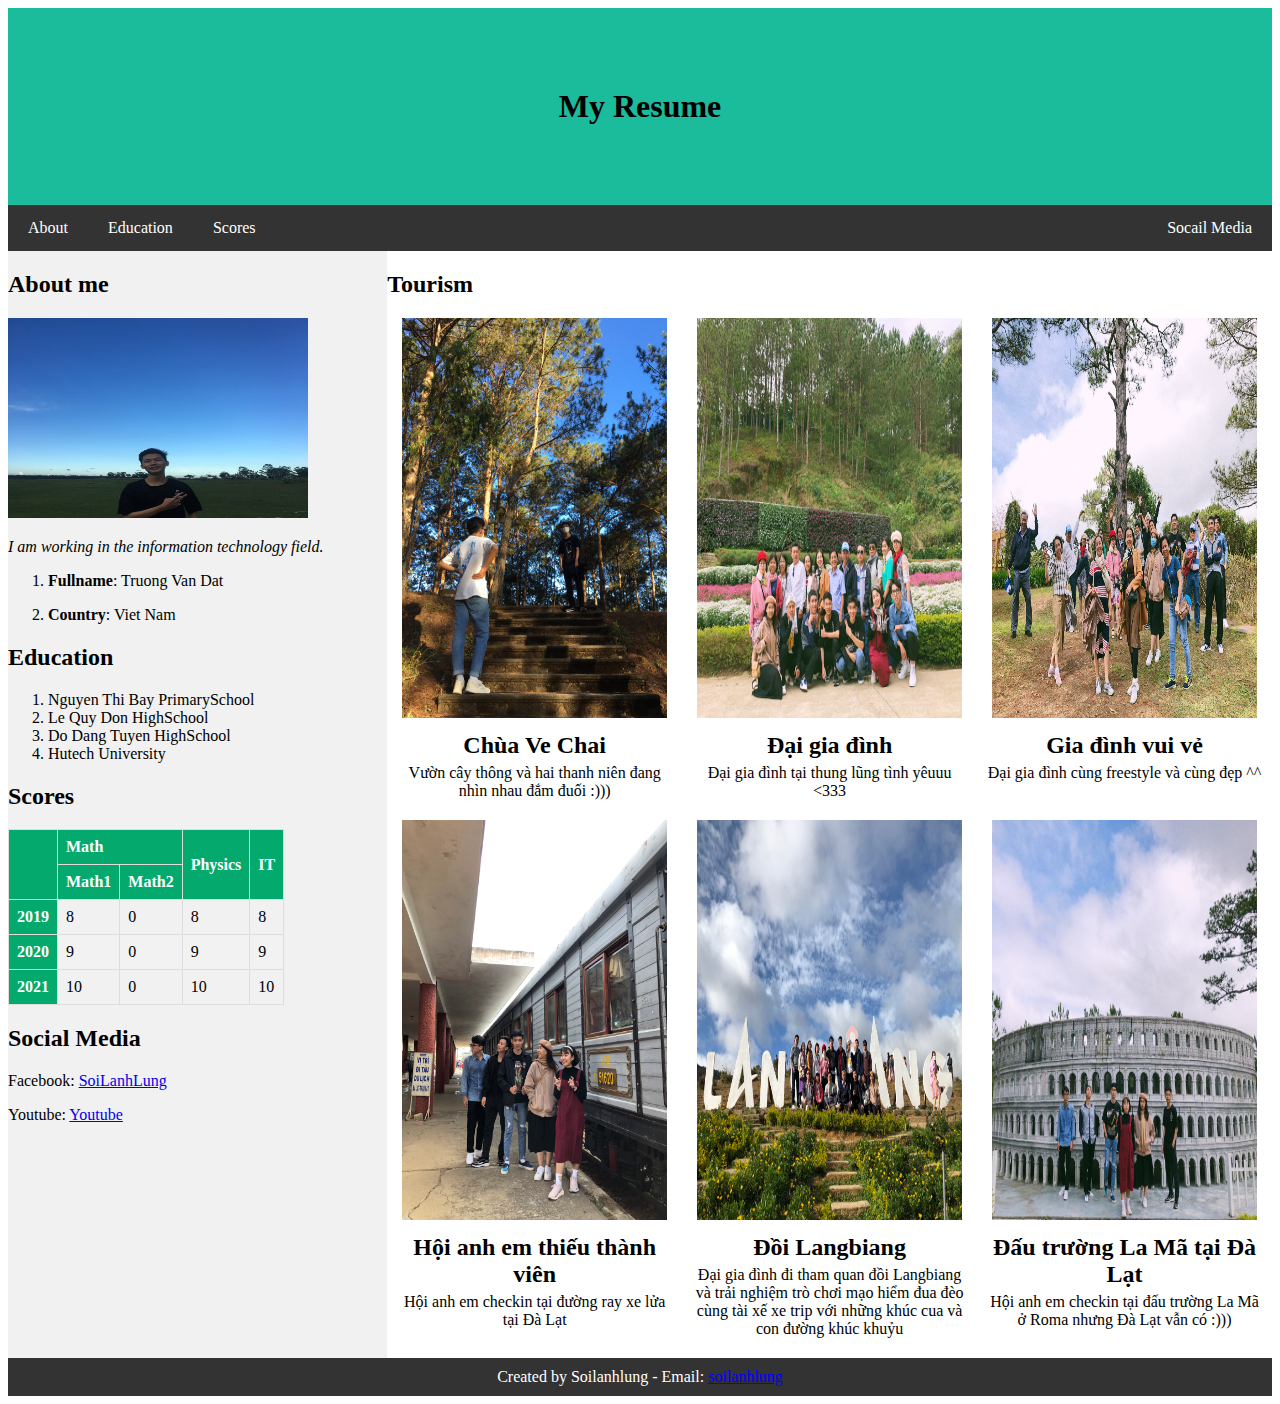
==== index.html @ 62088071 "Rename index1.html to index.html" ====
<!DOCTYPE html>
<html lang="en">
<head>
	<meta charset="utf-8">
	<meta name="description" content="My Resume Website"/>
	<meta name="author" content="Soi Lanh Lung"/>
	<meta name="viewport" content="width=device-width, initial-scale=1">
	<meta name="country" content="Viet Nam"/>
	<title>Truong Van Dat Resume</title>
	<link rel="stylesheet" href="css/color.css">
</head>
<body>
	<h1 id="menu_text">My Resume</h1>

	<nav>
		<a href="#contact" class="menu_left">About</a>
		<a href="#education" class="menu_left">Education</a>
		<a href="#scores" class="menu_left">Scores</a>
		<a href="#socialmedia" class="menu_right">Socail Media</a>
	</nav>

	<div id="flex_container">
		<div id="left_side">
			
			<h2 id="contact">About me</h2>
			<img src="image/anhdaidien.jpg" alt="My photo" width="300" height="200" />
			<p><em>I am working in the information technology field.</em></p>
			<ol>
				<li><p><strong>Fullname</strong>: Truong Van Dat</p></li>
				<li><p><strong>Country</strong>: Viet Nam</p></li>
			</ol>
			
			<h2 id="education">Education</h2>
			<ol>
				<li>Nguyen Thi Bay PrimarySchool</li>
				<li>Le Quy Don HighSchool</li>
				<li>Do Dang Tuyen HighSchool</li>
				<li>Hutech University</li>
			</ol>
			<h2 id="scores">Scores</h2>
			<table id="table">
				<tr>
					<th rowspan="2"></th>	
					<th colspan="2">Math</th>
					<th rowspan="2">Physics</th>
					<th rowspan="2">IT</th>
				</tr>
				<tr>
					<th>Math1</th>
					<th>Math2</th>
				</tr>
				<tr>
					<th>2019</th>
					<td>8</td>
					<td>0</td>
					<td>8</td>
					<td>8</td>
				</tr>
				<tr>
					<th>2020</th>
					<td>9</td>
					<td>0</td>
					<td>9</td>
					<td>9</td>
				</tr>
				<tr>
					<th>2021</th>
					<td>10</td>
					<td>0</td>
					<td>10</td>
					<td>10</td>
			</tr>
			</table>
			
			<h2 id="social">Social Media</h2>
			<p>Facebook: <a href="https://www.facebook.com/soiiicodon/">SoiLanhLung</a></p>
			<p>Youtube: <a href="https://youtube.com">Youtube</a></p>
		</div>
		
		<div id="right_side">
			<h2 id="tourism">Tourism</h2>
			<div id="tourism_container">
				<div class="tourism_item">
					<img class="tourism_image" src="image/boi.jpg" alt="Vườn thông" width="400" height="400" />
					<div class="tourism_title">Chùa Ve Chai</div>
					<div class="tourism_desp">Vườn cây thông và hai thanh niên đang nhìn nhau đắm đuối :)))</div>
				</div>
				<div class="tourism_item">
					<img class="tourism_image" src="image/daigiadinh.jpg" width="400" height="400"/>
					<div class="tourism_title">Đại gia đình</div>
					<div class="tourism_desp">Đại gia đình tại thung lũng tình yêuuu <333</div>
				</div>
				<div class="tourism_item">
					<img class="tourism_image" src="image/freestyle.jpg" width="400" height="400"/>
					<div class="tourism_title">Gia đình vui vẻ</div>
					<div class="tourism_desp">Đại gia đình cùng freestyle và cùng đẹp ^^</div>
				</div>
				<div class="tourism_item">
					<img class="tourism_image" src="image/hoiae.jpg" width="400" height="400"/>
					<div class="tourism_title">Hội anh em thiếu thành viên</div>
					<div class="tourism_desp">Hội anh em checkin tại đường ray xe lửa tại Đà Lạt</div>
				</div>
				<div class="tourism_item">
					<img class="tourism_image" src="image/langbiang.jpg" width="400" height="400"/>
					<div class="tourism_title">Đồi Langbiang</div>
					<div class="tourism_desp">Đại gia đình đi tham quan đồi Langbiang và trải nghiệm trò chơi mạo hiểm đua đèo cùng tài xế xe trip với những khúc cua và con đường khúc khuỷu</div>
				</div>
				<div class="tourism_item">
					<img class="tourism_image" src="image/romacunghoi.jpg" width="400" height="400"/>
					<div class="tourism_title">Đấu trường La Mã tại Đà Lạt</div>
					<div class="tourism_desp">Hội anh em checkin tại đấu trường La Mã ở Roma nhưng Đà Lạt vẫn có :)))</div>
				</div>
			</div>
		</div>
	</div>	

	<footer>
		Created by Soilanhlung - Email: <a href="mailto:datvan635@gmail.com">soilanhlung</a>
	</footer>
</bdy> 
</html>
---- css/color.css ----
#menu_text {
	margin: 0;
}

#menu_text {
	background-color: #1abc9c;
	text-align: center;
	padding: 80px;
}

nav {
	background-color: #333;
	overflow: hidden;
}

nav a {
	color: white;
	padding: 14px 20px;
	display: block;
	text-align: center;
	text-decoration: none;
}

nav a.menu_left {
	float: left;
}

nav a.menu_right {
	float: right;
}

nav a:hover {
	background-color: #DDD;
	color: black;
}

#left_side {
	flex: 30%;
	background-color: #f1f1f1;
}

#right_side {
	flex: 70%;
}

#flex_container {
	display: flex;
	flex-wrap: nowrap;
}

footer {
	background-color: #333;
	color: white;
	padding: 10px 20px;
	text-align: center;
}

footer > a {
	color: blue;
}

table {
  	border-collapse: collapse;
}

table td, #table th {
  	border: 1px solid #ddd;
  	padding: 8px;
}

table tr:nth-child(even){background-color: #f2f2f2;}

table tr:hover {background-color: #ddd;}

table th {
 	padding-top: 12px;
 	padding-bottom: 12px;
  	text-align: left;
  	background-color: #04AA6D;
  	color: white;
}

.tourism_item {
	width: 33%;
	text-align: center;
	flex: 33%;
}

#tourism_container {
	display: flex;
	flex-wrap: wrap;
}

.tourism_image {
	width: 90%;
}

.tourism_title {
	font-size: 150%;
	font-weight: bold;
	padding: 10px 10px 5px 10px;
}

.tourism_desp {
	margin: 0px 10px 20px 10px;
}

@media(max-width: 800px) {
	#left_side {
		flex: 100%;
	}

	#right_side {
		flex: 100%;
	}

	#flex_container {
		flex-wrap: wrap;
	}

	.tourism_item {
		flex: 50%;
	}
}

@media(max-width: 400px) {
	#left_side {
		flex: 100%;
	}

	#right_side {
		flex: 100%;
	}

	#flex_container {
		flex-wrap: wrap;
	}

	.tourism_item {
		flex: 50%;
	}
}
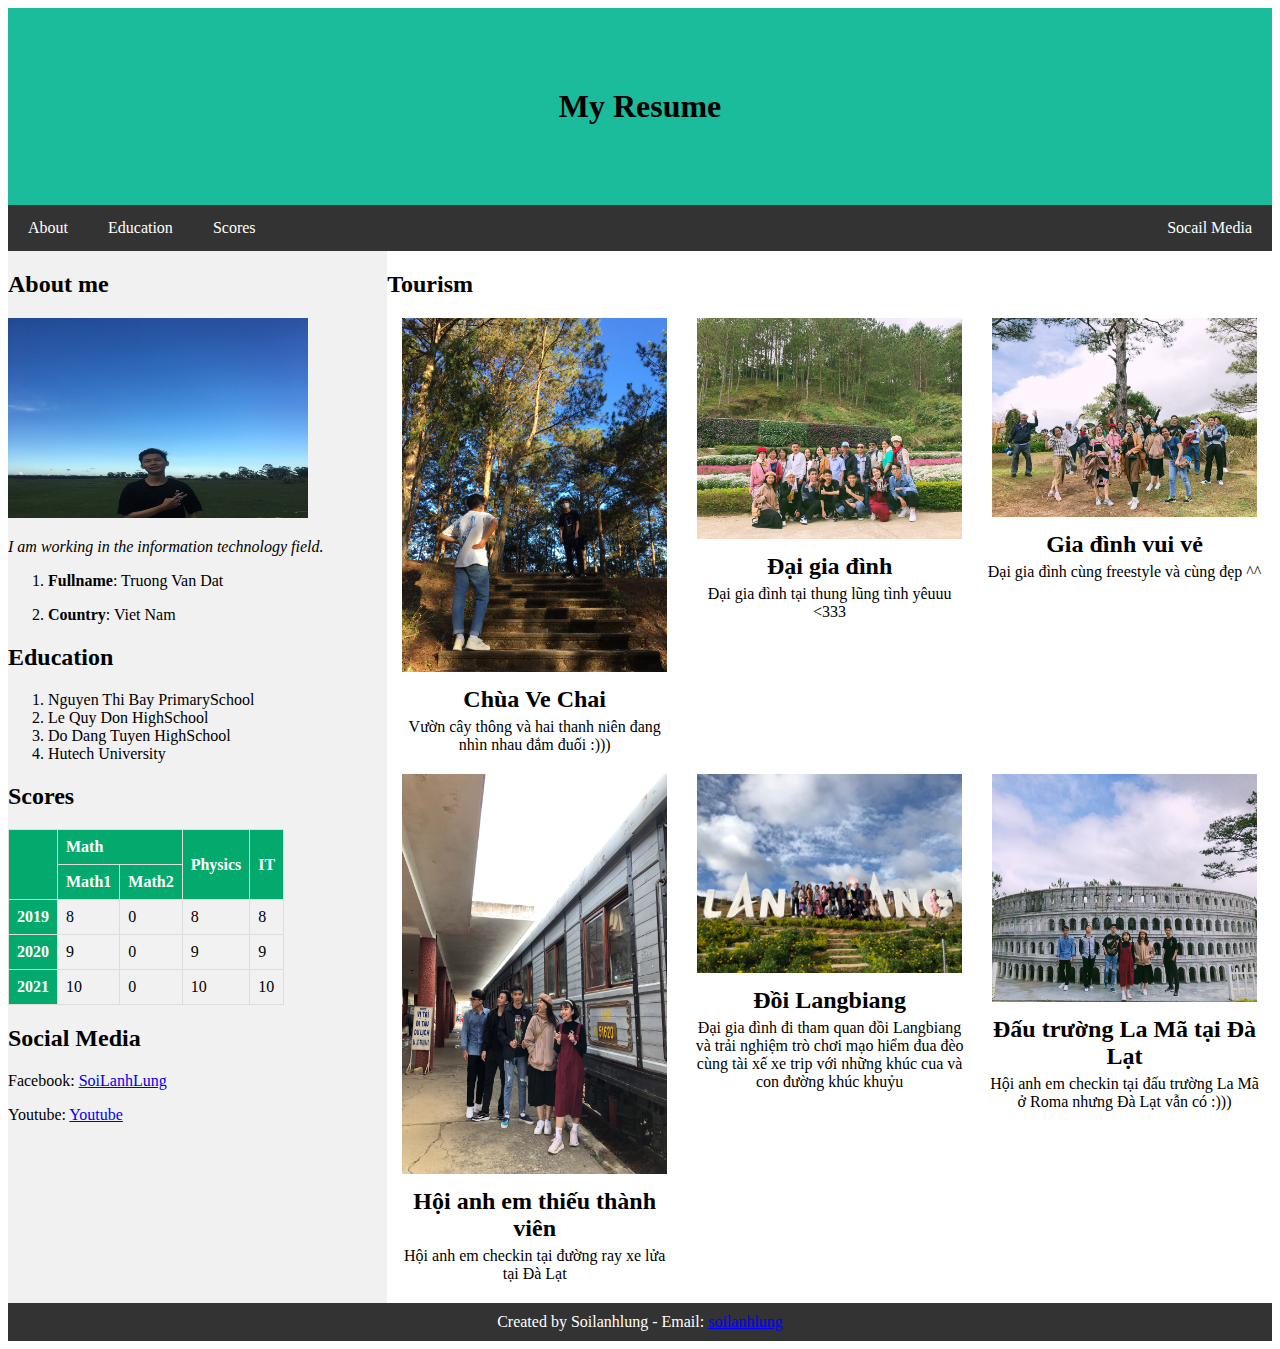
==== commit 9295a8cd: "Update index.html" ====
--- a/index.html
+++ b/index.html
@@ -81,17 +81,17 @@
 			<h2 id="tourism">Tourism</h2>
 			<div id="tourism_container">
 				<div class="tourism_item">
-					<img class="tourism_image" src="image/boi.jpg" alt="Vườn thông" width="400" height="400" />
+					<img class="tourism_image" src="image/boi.jpg" alt="Vườn thông" />
 					<div class="tourism_title">Chùa Ve Chai</div>
 					<div class="tourism_desp">Vườn cây thông và hai thanh niên đang nhìn nhau đắm đuối :)))</div>
 				</div>
 				<div class="tourism_item">
-					<img class="tourism_image" src="image/daigiadinh.jpg" width="400" height="400"/>
+					<img class="tourism_image" src="image/daigiadinh.jpg"/>
 					<div class="tourism_title">Đại gia đình</div>
 					<div class="tourism_desp">Đại gia đình tại thung lũng tình yêuuu <333</div>
 				</div>
 				<div class="tourism_item">
-					<img class="tourism_image" src="image/freestyle.jpg" width="400" height="400"/>
+					<img class="tourism_image" src="image/freestyle.jpg"/>
 					<div class="tourism_title">Gia đình vui vẻ</div>
 					<div class="tourism_desp">Đại gia đình cùng freestyle và cùng đẹp ^^</div>
 				</div>
@@ -101,12 +101,12 @@
 					<div class="tourism_desp">Hội anh em checkin tại đường ray xe lửa tại Đà Lạt</div>
 				</div>
 				<div class="tourism_item">
-					<img class="tourism_image" src="image/langbiang.jpg" width="400" height="400"/>
+					<img class="tourism_image" src="image/langbiang.jpg"/>
 					<div class="tourism_title">Đồi Langbiang</div>
 					<div class="tourism_desp">Đại gia đình đi tham quan đồi Langbiang và trải nghiệm trò chơi mạo hiểm đua đèo cùng tài xế xe trip với những khúc cua và con đường khúc khuỷu</div>
 				</div>
 				<div class="tourism_item">
-					<img class="tourism_image" src="image/romacunghoi.jpg" width="400" height="400"/>
+					<img class="tourism_image" src="image/romacunghoi.jpg"/>
 					<div class="tourism_title">Đấu trường La Mã tại Đà Lạt</div>
 					<div class="tourism_desp">Hội anh em checkin tại đấu trường La Mã ở Roma nhưng Đà Lạt vẫn có :)))</div>
 				</div>
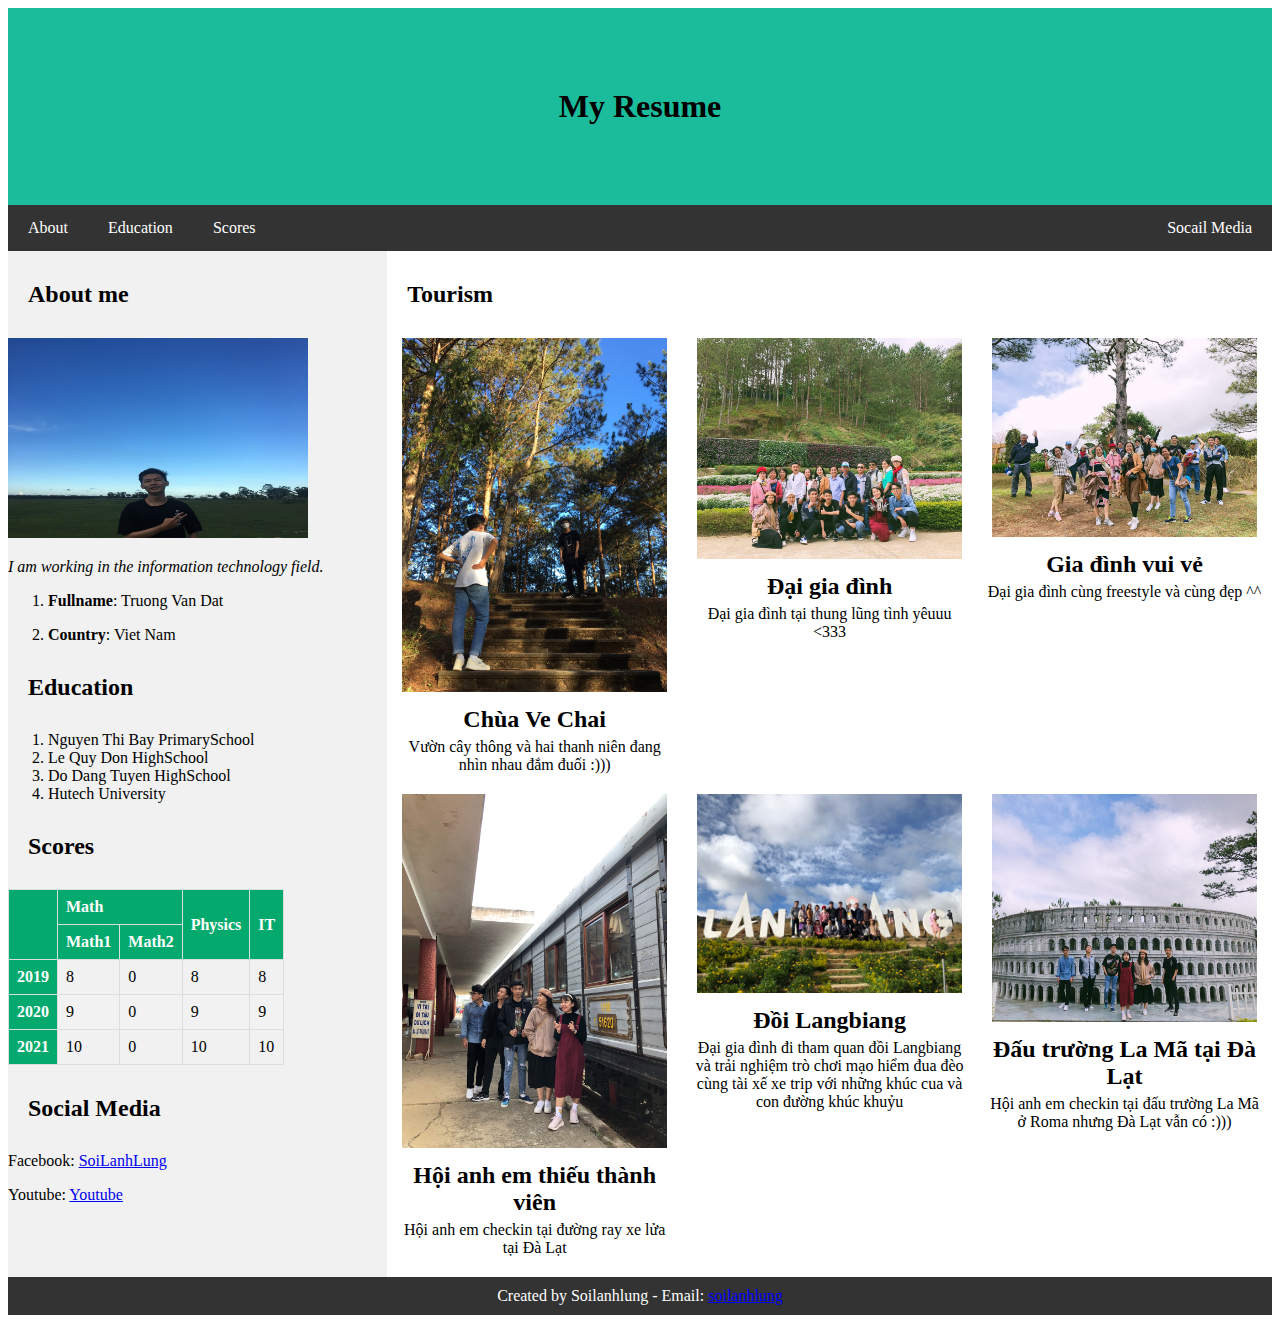
==== commit 79f3aed1: "Rename index1.html to index.html" ====
--- a/index.html
+++ b/index.html
@@ -81,7 +81,7 @@
 			<h2 id="tourism">Tourism</h2>
 			<div id="tourism_container">
 				<div class="tourism_item">
-					<img class="tourism_image" src="image/boi.jpg" alt="Vườn thông" />
+					<img class="tourism_image" src="image/boi.jpg"/>
 					<div class="tourism_title">Chùa Ve Chai</div>
 					<div class="tourism_desp">Vườn cây thông và hai thanh niên đang nhìn nhau đắm đuối :)))</div>
 				</div>
@@ -96,7 +96,7 @@
 					<div class="tourism_desp">Đại gia đình cùng freestyle và cùng đẹp ^^</div>
 				</div>
 				<div class="tourism_item">
-					<img class="tourism_image" src="image/hoiae.jpg" width="400" height="400"/>
+					<img class="tourism_image" src="image/hoiae.jpg"/>
 					<div class="tourism_title">Hội anh em thiếu thành viên</div>
 					<div class="tourism_desp">Hội anh em checkin tại đường ray xe lửa tại Đà Lạt</div>
 				</div>
--- a/css/color.css
+++ b/css/color.css
@@ -105,6 +105,10 @@
 	margin: 0px 10px 20px 10px;
 }
 
+h2 {
+	padding: 10px 20px;
+}
+
 @media(max-width: 800px) {
 	#left_side {
 		flex: 100%;
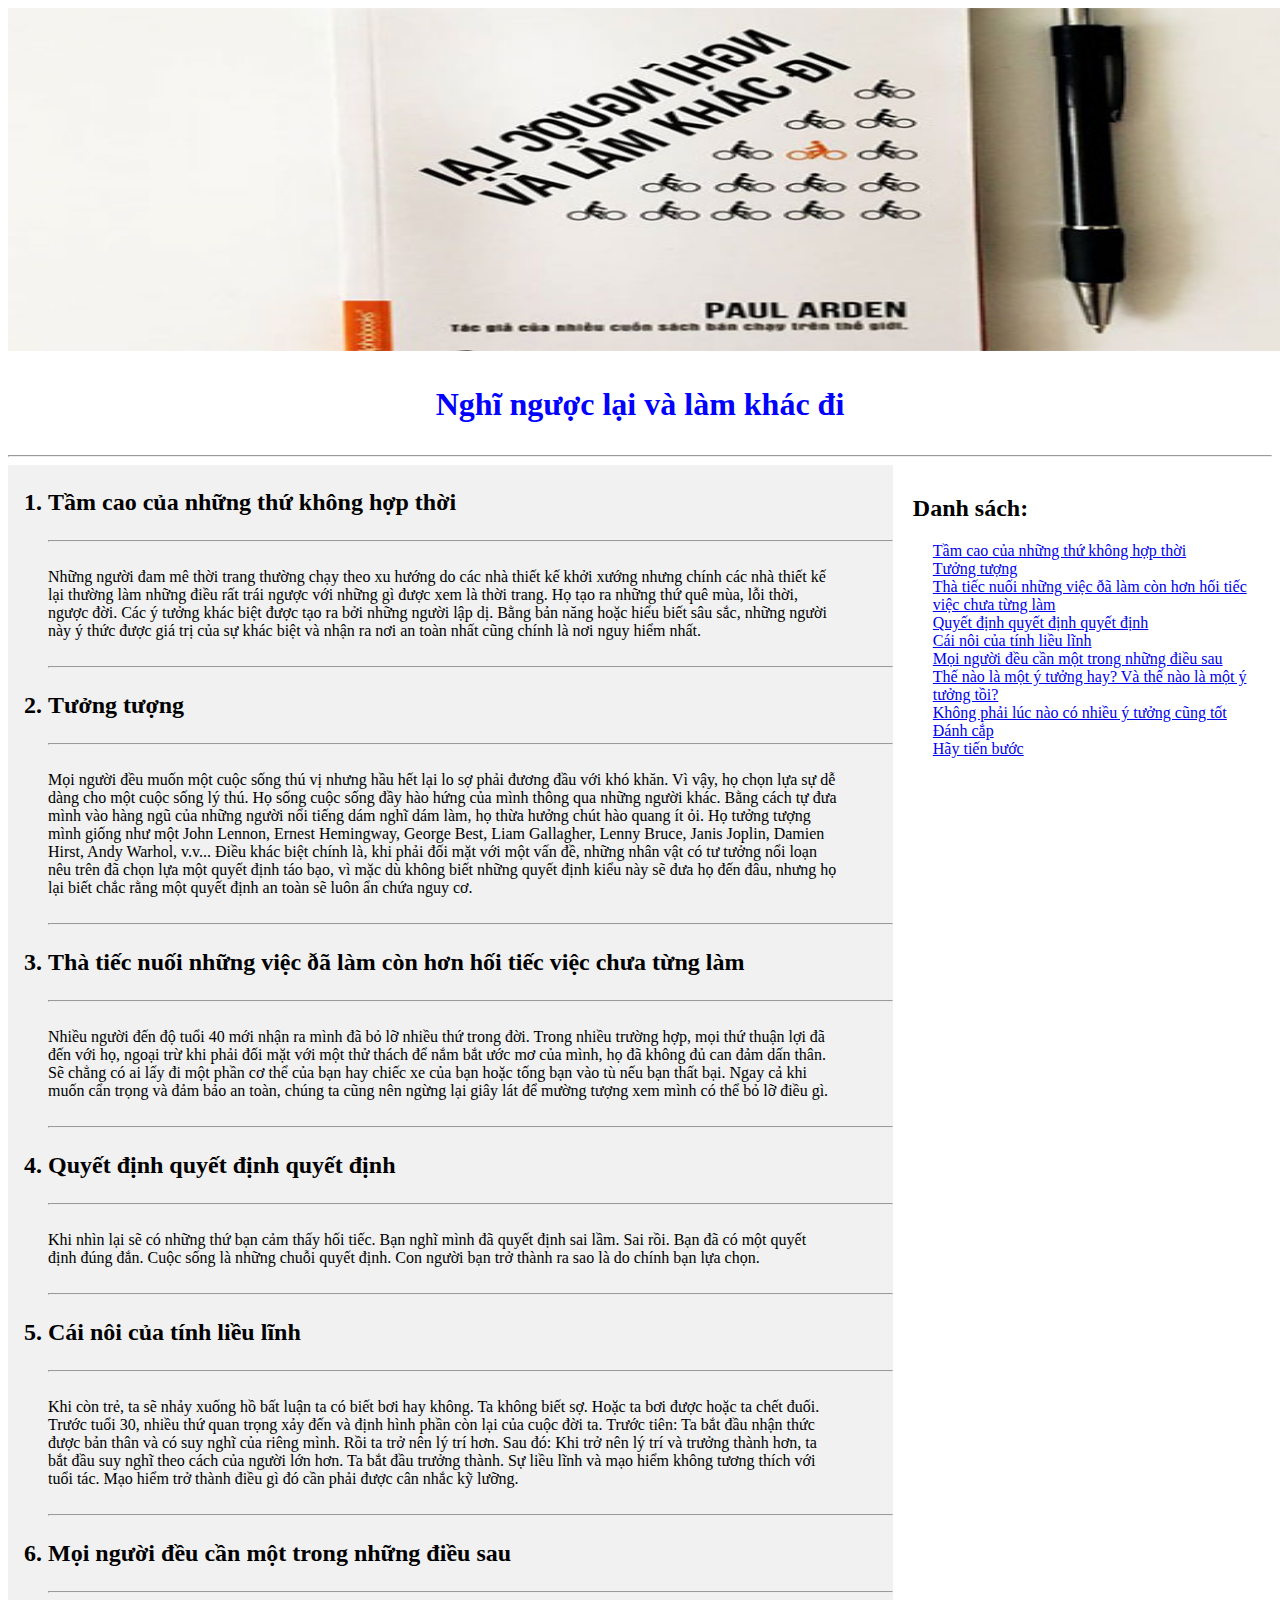
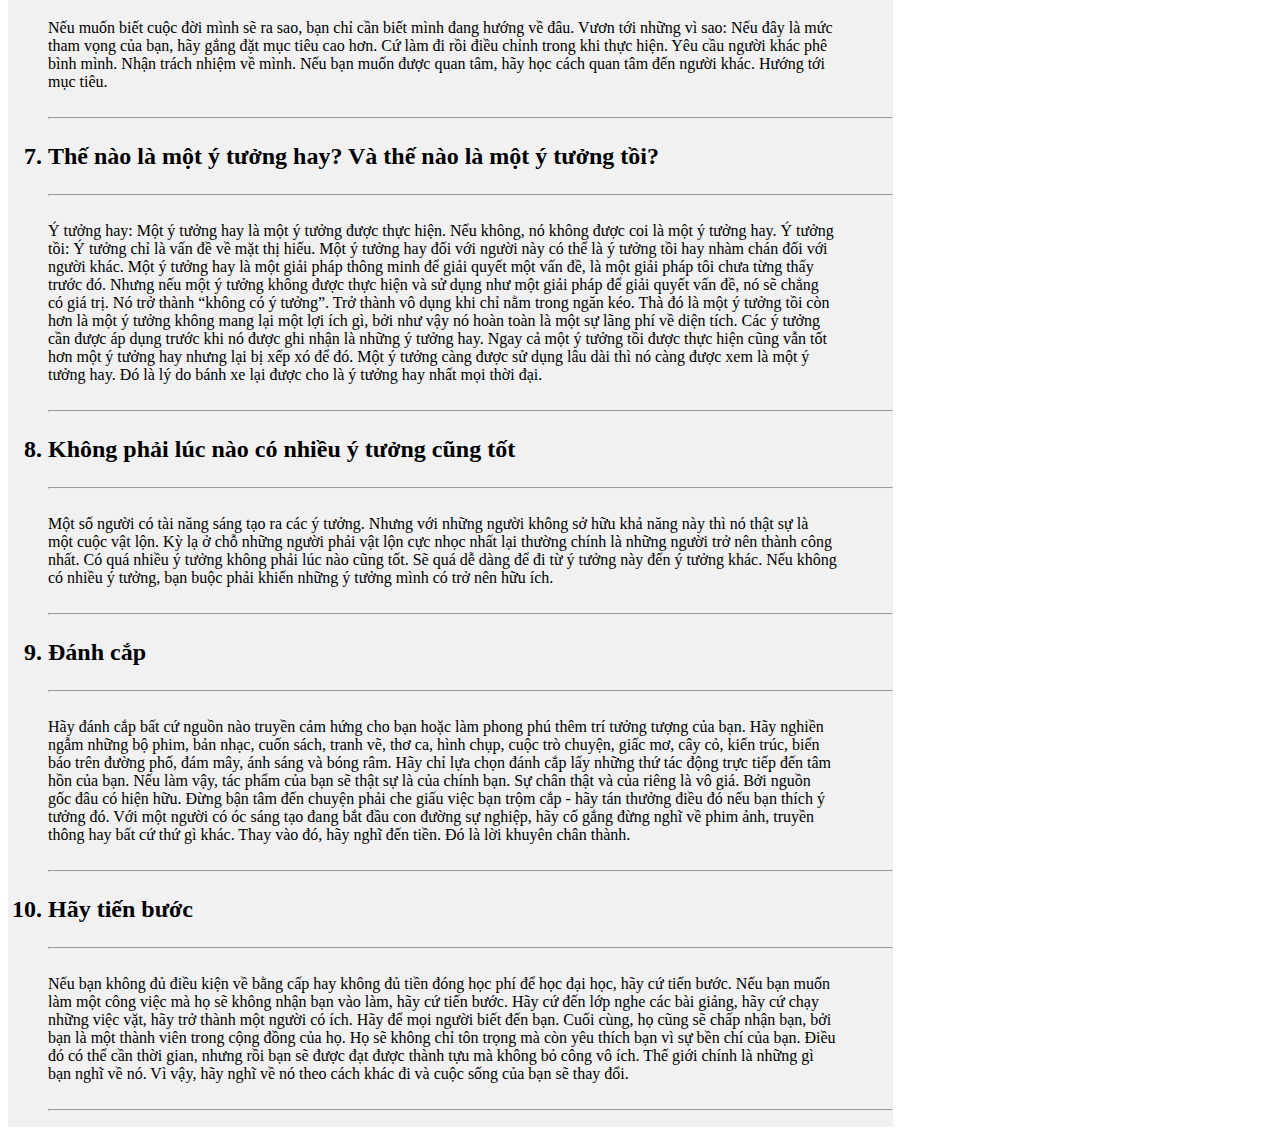
==== commit a6ba2561: "Add files via upload" ====
--- a/index.html
+++ b/index.html
@@ -1,121 +1,179 @@
 <!DOCTYPE html>
-<html lang="en">
-<head>
-	<meta charset="utf-8">
-	<meta name="description" content="My Resume Website"/>
-	<meta name="author" content="Soi Lanh Lung"/>
-	<meta name="viewport" content="width=device-width, initial-scale=1">
-	<meta name="country" content="Viet Nam"/>
-	<title>Truong Van Dat Resume</title>
-	<link rel="stylesheet" href="css/color.css">
-</head>
-<body>
-	<h1 id="menu_text">My Resume</h1>
+<html lang="vi">
+    <head>
+        <title>Blog Sói Cô Đơn</title>
+        <meta charset="utf-8">
+        <meta name="description" content="blog cá nhân">
+        <link rel="stylesheet" href="assets/css/style.css">
+    </head>
 
-	<nav>
-		<a href="#contact" class="menu_left">About</a>
-		<a href="#education" class="menu_left">Education</a>
-		<a href="#scores" class="menu_left">Scores</a>
-		<a href="#socialmedia" class="menu_right">Socail Media</a>
-	</nav>
-
-	<div id="flex_container">
-		<div id="left_side">
-			
-			<h2 id="contact">About me</h2>
-			<img src="image/anhdaidien.jpg" alt="My photo" width="300" height="200" />
-			<p><em>I am working in the information technology field.</em></p>
-			<ol>
-				<li><p><strong>Fullname</strong>: Truong Van Dat</p></li>
-				<li><p><strong>Country</strong>: Viet Nam</p></li>
-			</ol>
-			
-			<h2 id="education">Education</h2>
-			<ol>
-				<li>Nguyen Thi Bay PrimarySchool</li>
-				<li>Le Quy Don HighSchool</li>
-				<li>Do Dang Tuyen HighSchool</li>
-				<li>Hutech University</li>
-			</ol>
-			<h2 id="scores">Scores</h2>
-			<table id="table">
-				<tr>
-					<th rowspan="2"></th>	
-					<th colspan="2">Math</th>
-					<th rowspan="2">Physics</th>
-					<th rowspan="2">IT</th>
-				</tr>
-				<tr>
-					<th>Math1</th>
-					<th>Math2</th>
-				</tr>
-				<tr>
-					<th>2019</th>
-					<td>8</td>
-					<td>0</td>
-					<td>8</td>
-					<td>8</td>
-				</tr>
-				<tr>
-					<th>2020</th>
-					<td>9</td>
-					<td>0</td>
-					<td>9</td>
-					<td>9</td>
-				</tr>
-				<tr>
-					<th>2021</th>
-					<td>10</td>
-					<td>0</td>
-					<td>10</td>
-					<td>10</td>
-			</tr>
-			</table>
-			
-			<h2 id="social">Social Media</h2>
-			<p>Facebook: <a href="https://www.facebook.com/soiiicodon/">SoiLanhLung</a></p>
-			<p>Youtube: <a href="https://youtube.com">Youtube</a></p>
-		</div>
-		
-		<div id="right_side">
-			<h2 id="tourism">Tourism</h2>
-			<div id="tourism_container">
-				<div class="tourism_item">
-					<img class="tourism_image" src="image/boi.jpg"/>
-					<div class="tourism_title">Chùa Ve Chai</div>
-					<div class="tourism_desp">Vườn cây thông và hai thanh niên đang nhìn nhau đắm đuối :)))</div>
-				</div>
-				<div class="tourism_item">
-					<img class="tourism_image" src="image/daigiadinh.jpg"/>
-					<div class="tourism_title">Đại gia đình</div>
-					<div class="tourism_desp">Đại gia đình tại thung lũng tình yêuuu <333</div>
-				</div>
-				<div class="tourism_item">
-					<img class="tourism_image" src="image/freestyle.jpg"/>
-					<div class="tourism_title">Gia đình vui vẻ</div>
-					<div class="tourism_desp">Đại gia đình cùng freestyle và cùng đẹp ^^</div>
-				</div>
-				<div class="tourism_item">
-					<img class="tourism_image" src="image/hoiae.jpg"/>
-					<div class="tourism_title">Hội anh em thiếu thành viên</div>
-					<div class="tourism_desp">Hội anh em checkin tại đường ray xe lửa tại Đà Lạt</div>
-				</div>
-				<div class="tourism_item">
-					<img class="tourism_image" src="image/langbiang.jpg"/>
-					<div class="tourism_title">Đồi Langbiang</div>
-					<div class="tourism_desp">Đại gia đình đi tham quan đồi Langbiang và trải nghiệm trò chơi mạo hiểm đua đèo cùng tài xế xe trip với những khúc cua và con đường khúc khuỷu</div>
-				</div>
-				<div class="tourism_item">
-					<img class="tourism_image" src="image/romacunghoi.jpg"/>
-					<div class="tourism_title">Đấu trường La Mã tại Đà Lạt</div>
-					<div class="tourism_desp">Hội anh em checkin tại đấu trường La Mã ở Roma nhưng Đà Lạt vẫn có :)))</div>
-				</div>
-			</div>
-		</div>
-	</div>	
-
-	<footer>
-		Created by Soilanhlung - Email: <a href="mailto:datvan635@gmail.com">soilanhlung</a>
-	</footer>
-</bdy> 
-</html>
+    <body>
+        <img src="assets/image/nghi-nguoc-lai-va-lam-khac-di.jpg" alt="Hình ảnh sách" width="1511" height="343">
+        <h1 title="Tác giả: Paul Arden">Nghĩ ngược lại và làm khác đi</h1>
+        <hr>
+        <div id="flex_container">
+            <div id="flex_left">
+                <div id="flex_item">
+                    <ol type="1" start="1">
+                        <div id="flex_item1">
+                            <h2><li><p>Tầm cao của những thứ không hợp thời</p></li></h2>
+                            <hr>
+                            <p class="content"> 
+                                Những người đam mê thời trang thường chạy theo xu hướng do các nhà thiết kế khởi xướng nhưng chính các nhà thiết kế lại thường làm những điều rất trái ngược với những gì được xem là thời trang.
+                                Họ tạo ra những thứ quê mùa, lỗi thời, ngược đời.
+                                Các ý tưởng khác biệt được tạo ra bởi những người lập dị. Bằng bản năng hoặc hiểu biết sâu sắc, những người này ý thức được giá trị của sự khác biệt và nhận ra nơi an toàn nhất cũng chính là nơi nguy hiểm nhất.
+                            </p>
+                            <hr>
+                        </div>
+                        <div id="flex_item2">
+                            <h2><li><p>Tưởng tượng</p></li></h2>
+                            <hr>
+                            <p class="content">
+                                Mọi người đều muốn một cuộc sống thú vị nhưng hầu hết lại lo sợ phải đương đầu với khó khăn.
+                                Vì vậy, họ chọn lựa sự dễ dàng cho một cuộc sống lý thú.
+                                Họ sống cuộc sống đầy hào hứng của mình thông qua những người khác.
+                                Bằng cách tự đưa mình vào hàng ngũ của những người nổi tiếng dám nghĩ dám làm, họ thừa hưởng chút hào quang ít ỏi. Họ tưởng tượng mình giống như một John Lennon, Ernest Hemingway, George Best, Liam Gallagher, Lenny Bruce, Janis Joplin, Damien Hirst, Andy Warhol, v.v...
+                                Điều khác biệt chính là, khi phải đối mặt với một vấn đề, những nhân vật có tư tưởng nổi loạn nêu trên đã chọn lựa một quyết định táo bạo, vì mặc dù không biết những quyết định kiểu này sẽ đưa họ đến đâu, nhưng họ lại biết chắc rằng một quyết định an toàn sẽ luôn ẩn chứa nguy cơ.
+                            </p>
+                            <hr>
+                        </div>
+                        <div id="flex_item3">
+                            <h2><li><p>Thà tiếc nuối những việc ðã làm còn hơn hối tiếc việc chưa từng làm</p></li></h2>
+                            <hr>
+                            <p class="content"> 
+                                Nhiều người đến độ tuổi 40 mới nhận ra mình đã bỏ lỡ nhiều thứ trong đời.
+                                Trong nhiều trường hợp, mọi thứ thuận lợi đã đến với họ, ngoại trừ khi phải đối mặt với một thử thách để nắm bắt ước mơ của mình, họ đã không đủ can đảm dấn thân.
+                                Sẽ chẳng có ai lấy đi một phần cơ thể của bạn hay chiếc xe của bạn hoặc tống bạn vào tù nếu bạn thất bại.
+                                Ngay cả khi muốn cẩn trọng và đảm bảo an toàn, chúng ta cũng nên ngừng lại giây lát để mường tượng xem mình có thể bỏ lỡ điều gì.
+                            </p>
+                            <hr>
+                        </div>
+                        <div id="flex_item4">
+                            <h2><li><p>Quyết định quyết định quyết định</p></li></h2>
+                            <hr>
+                            <p class="content">
+                                Khi nhìn lại sẽ có những thứ bạn cảm thấy hối tiếc.
+                                Bạn nghĩ mình đã quyết định sai lầm.
+                                Sai rồi.
+                                Bạn đã có một quyết định đúng đắn.
+                                Cuộc sống là những chuỗi quyết định.
+                                Con người bạn trở thành ra sao là do chính bạn lựa chọn.
+                            </p>
+                            <hr>
+                        </div>
+                        <div id="flex_item5">
+                            <h2><li><p>Cái nôi của tính liều lĩnh</p></li></h2>
+                            <hr>
+                            <p class="content">
+                                Khi còn trẻ, ta sẽ nhảy xuống hồ bất luận ta có biết bơi hay không.
+                                Ta không biết sợ.
+                                Hoặc ta bơi được hoặc ta chết đuối.
+                                Trước tuổi 30, nhiều thứ quan trọng xảy đến và định hình phần còn lại của cuộc đời ta.
+                                Trước tiên:
+                                Ta bắt đầu nhận thức được bản thân và có suy nghĩ của riêng mình. Rồi ta trở nên lý trí hơn.
+                                Sau đó:
+                                Khi trở nên lý trí và trưởng thành hơn, ta bắt đầu suy nghĩ theo cách của người lớn hơn.
+                                Ta bắt đầu trưởng thành.
+                                Sự liều lĩnh và mạo hiểm không tương thích với tuổi tác.
+                                Mạo hiểm trở thành điều gì đó cần phải được cân nhắc kỹ lưỡng.
+                            </p>
+                            <hr>
+                        </div>
+                        <div id="flex_item6">
+                            <h2><li><p>Mọi người đều cần một trong những điều sau</p></li></h2>
+                            <hr>
+                            <p class="content">
+                                Nếu muốn biết cuộc đời mình sẽ ra sao, bạn chỉ cần biết mình đang hướng về đâu.
+                                Vươn tới những vì sao: Nếu đây là mức tham vọng của bạn, hãy gắng đặt mục tiêu cao hơn.                                
+                                Cứ làm đi rồi điều chỉnh trong khi thực hiện.                              
+                                Yêu cầu người khác phê bình mình.                                
+                                Nhận trách nhiệm về mình.                               
+                                Nếu bạn muốn được quan tâm, hãy học cách quan tâm đến người khác.                               
+                                Hướng tới mục tiêu.                                                                
+                            </p>
+                            <hr>
+                        </div>
+                        <div id="flex_item7">
+                            <h2><li><p>Thế nào là một ý tưởng hay? Và thế nào là một ý tưởng tồi?</p></li></h2>
+                            <hr>
+                            <p class="content">
+                                Ý tưởng hay:
+                                Một ý tưởng hay là một ý tưởng được thực hiện.
+                                Nếu không, nó không được coi là một ý tưởng hay.
+                                Ý tưởng tồi:
+                                Ý tưởng chỉ là vấn đề về mặt thị hiếu.
+                                Một ý tưởng hay đối với người này có thể là ý tưởng tồi hay nhàm chán đối với người khác.
+                                Một ý tưởng hay là một giải pháp thông minh để giải quyết một vấn đề, là một giải pháp tôi chưa từng thấy trước đó.
+                                Nhưng nếu một ý tưởng không được thực hiện và sử dụng như một giải pháp để giải quyết vấn đề, nó sẽ chẳng có giá trị.
+                                Nó trở thành “không có ý tưởng”.
+                                Trở thành vô dụng khi chỉ nằm trong ngăn kéo.
+                                Thà đó là một ý tưởng tồi còn hơn là một ý tưởng không mang lại một lợi ích gì, bởi như vậy nó hoàn toàn là một sự lãng phí về diện tích.
+                                Các ý tưởng cần được áp dụng trước khi nó được ghi nhận là những ý tưởng hay.
+                                Ngay cả một ý tưởng tồi được thực hiện cũng vẫn tốt hơn một ý tưởng hay nhưng lại bị xếp xó để đó.
+                                Một ý tưởng càng được sử dụng lâu dài thì nó càng được xem là một ý tưởng hay.
+                                Đó là lý do bánh xe lại được cho là ý tưởng hay nhất mọi thời đại.
+                            </p>
+                            <hr>
+                        </div>
+                        <div id="flex_item8">
+                            <h2><li><p>Không phải lúc nào có nhiều ý tưởng cũng tốt</p></li></h2>
+                            <hr>
+                            <p class="content">
+                                Một số người có tài năng sáng tạo ra các ý tưởng. Nhưng với những người không sở hữu khả năng này thì nó thật sự là một cuộc vật lộn.
+                                Kỳ lạ ở chỗ những người phải vật lộn cực nhọc nhất lại thường chính là những người trở nên thành công nhất.
+                                Có quá nhiều ý tưởng không phải lúc nào cũng tốt.
+                                Sẽ quá dễ dàng để đi từ ý tưởng này đến ý tưởng khác.
+                                Nếu không có nhiều ý tưởng, bạn buộc phải khiến những ý tưởng mình có trở nên hữu ích.                                
+                            </p>
+                            <hr>
+                        </div>
+                        <div id="flex_item9">
+                            <h2><li><p>Đánh cắp</p></li></h2>
+                            <hr>
+                            <p class="content">
+                                Hãy đánh cắp bất cứ nguồn nào truyền cảm hứng cho bạn hoặc làm phong phú thêm trí tưởng tượng của bạn.
+                                Hãy nghiền ngẫm những bộ phim, bản nhạc, cuốn sách, tranh vẽ, thơ ca, hình chụp, cuộc trò chuyện, giấc mơ, cây cỏ, kiến trúc, biển báo trên đường phố, đám mây, ánh sáng và bóng râm.
+                                Hãy chỉ lựa chọn đánh cắp lấy những thứ tác động trực tiếp đến tâm hồn của bạn. Nếu làm vậy, tác phẩm của bạn sẽ thật sự là của chính bạn.
+                                Sự chân thật và của riêng là vô giá.
+                                Bởi nguồn gốc đâu có hiện hữu.
+                                Đừng bận tâm đến chuyện phải che giấu việc bạn trộm cắp - hãy tán thưởng điều đó nếu bạn thích ý tưởng đó.
+                                Với một người có óc sáng tạo đang bắt đầu con đường sự nghiệp, hãy cố gắng đừng nghĩ về phim ảnh, truyền thông hay bất cứ thứ gì khác.
+                                Thay vào đó, hãy nghĩ đến tiền. Đó là lời khuyên chân thành.
+                            </p>
+                            <hr>
+                        </div>
+                        <div id="flex_item10">
+                            <h2><li><p>Hãy tiến bước</p></li></h2>
+                            <hr>
+                            <p class="content">
+                                Nếu bạn không đủ điều kiện về bằng cấp hay không đủ tiền đóng học phí để học đại học, hãy cứ tiến bước.
+                                Nếu bạn muốn làm một công việc mà họ sẽ không nhận bạn vào làm, hãy cứ tiến bước.
+                                Hãy cứ đến lớp nghe các bài giảng, hãy cứ chạy những việc vặt, hãy trở thành một người có ích. Hãy để mọi người biết đến bạn.
+                                Cuối cùng, họ cũng sẽ chấp nhận bạn, bởi bạn là một thành viên trong cộng đồng của họ.
+                                Họ sẽ không chỉ tôn trọng mà còn yêu thích bạn vì sự bền chí của bạn.
+                                Điều đó có thể cần thời gian, nhưng rồi bạn sẽ được đạt được thành tựu mà không bỏ công vô ích.
+                                Thế giới chính là những gì bạn nghĩ về nó. Vì vậy, hãy nghĩ về nó theo cách khác đi và cuộc sống của bạn sẽ thay đổi.
+                            </p>
+                            <hr>
+                        </div>
+                    </ol>
+                </div>
+            </div>
+            <div id="flex_right">
+                <h2 id="ds">Danh sách:</h2>
+                <ul type="none">
+                    <a href="#flex_item1">Tầm cao của những thứ không hợp thời</a> <br>
+                    <a href="#flex_item2">Tưởng tượng</a> <br>
+                    <a href="#flex_item3">Thà tiếc nuối những việc ðã làm còn hơn hối tiếc việc chưa từng làm</a> <br>
+                    <a href="#flex_item4">Quyết định quyết định quyết định</a> <br>
+                    <a href="#flex_item5">Cái nôi của tính liều lĩnh</a> <br>
+                    <a href="#flex_item6">Mọi người đều cần một trong những điều sau</a> <br>
+                    <a href="#flex_item7">Thế nào là một ý tưởng hay? Và thế nào là một ý tưởng tồi?</a> <br>
+                    <a href="#flex_item8">Không phải lúc nào có nhiều ý tưởng cũng tốt</a> <br>
+                    <a href="#flex_item9">Đánh cắp</a> <br>
+                    <a href="#flex_item10">Hãy tiến bước</a> <br>
+                </ul>
+            </div>
+        </div>
+    </body>
+</html>--- a/assets/css/style.css
+++ b/assets/css/style.css
@@ -0,0 +1,30 @@
+h1 {
+    color: blue;
+    padding: 10px 20px;
+    text-align: center;
+}
+
+#ds {
+    padding: 10px 20px 0px 20px;
+}
+
+#flex_container {
+    display: flex;
+    flex: nowrap;
+}
+
+#flex_left {
+    flex: 70%;
+    background-color: #f1f1f1;
+}
+
+#flex_right {
+    flex: 30%;
+}
+a {
+    margin: 0;
+}
+
+.content {
+    padding: 10px 56px 10px 0px;
+}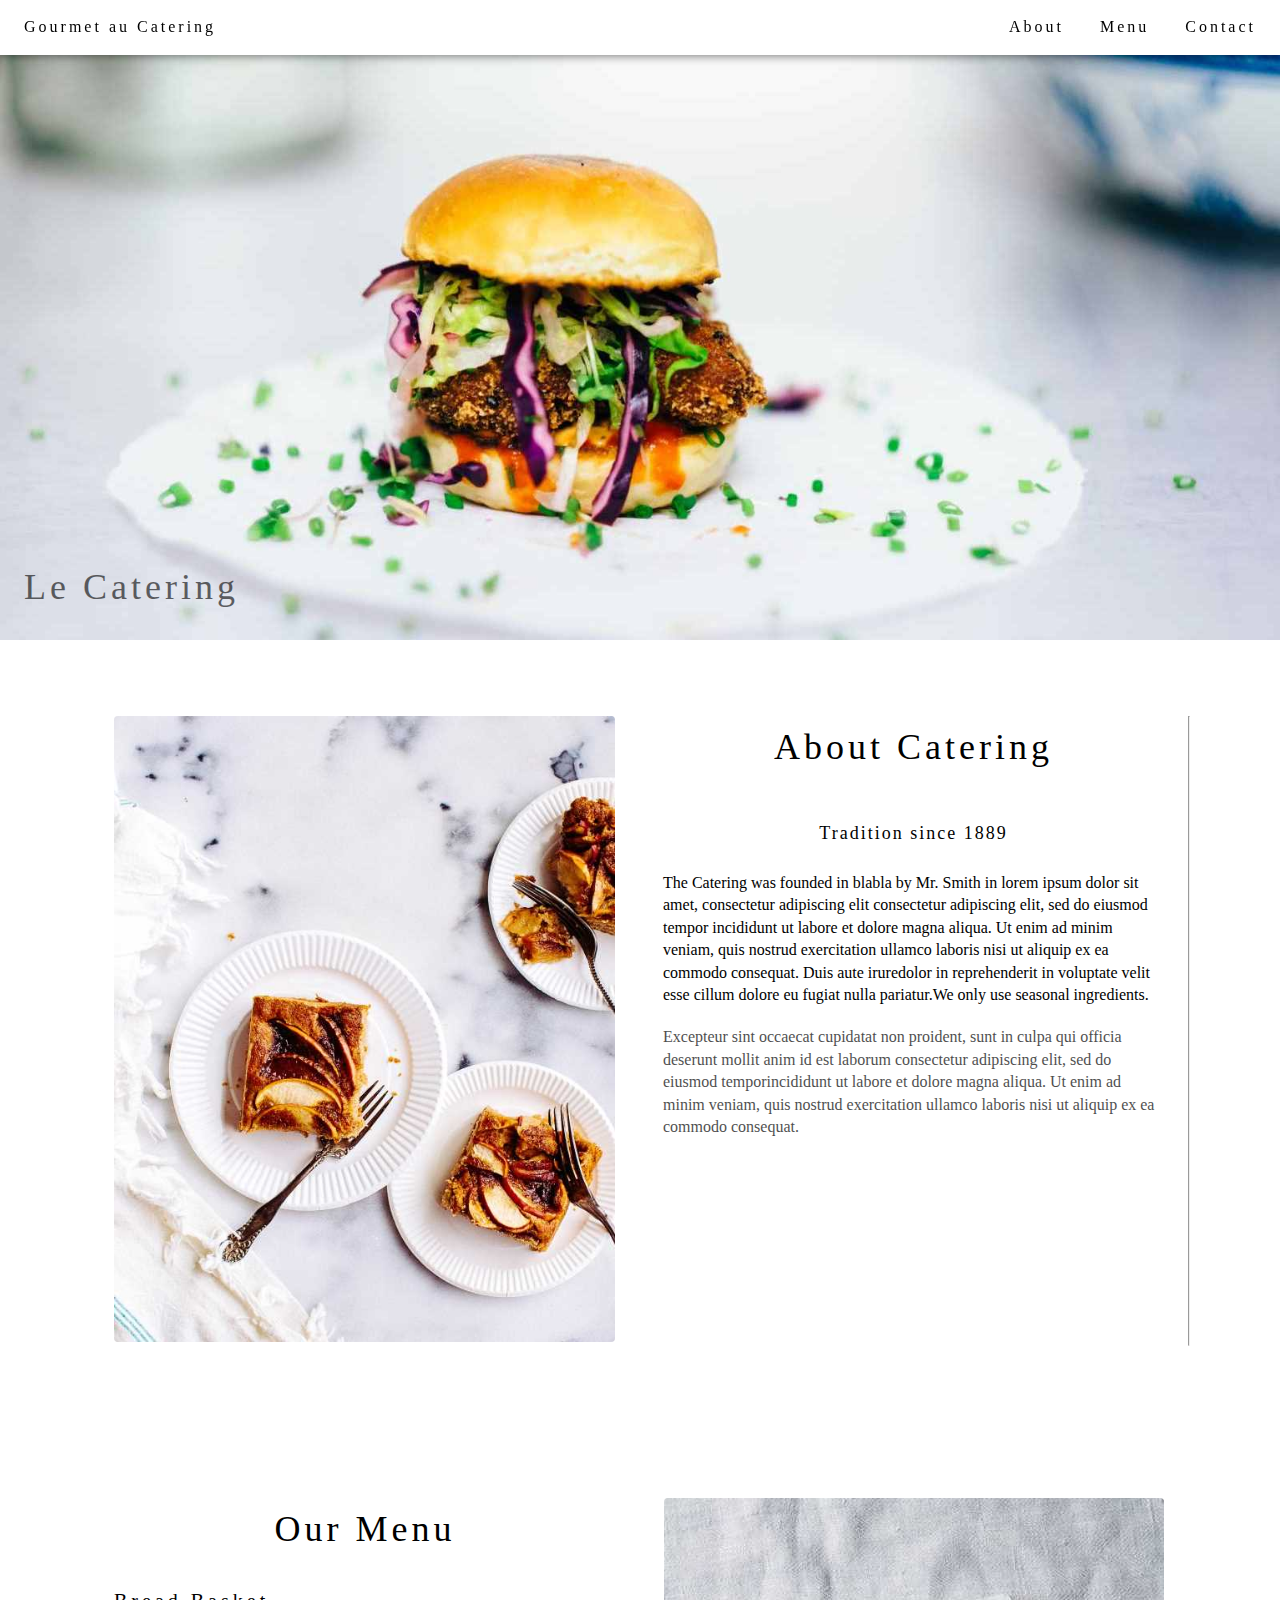
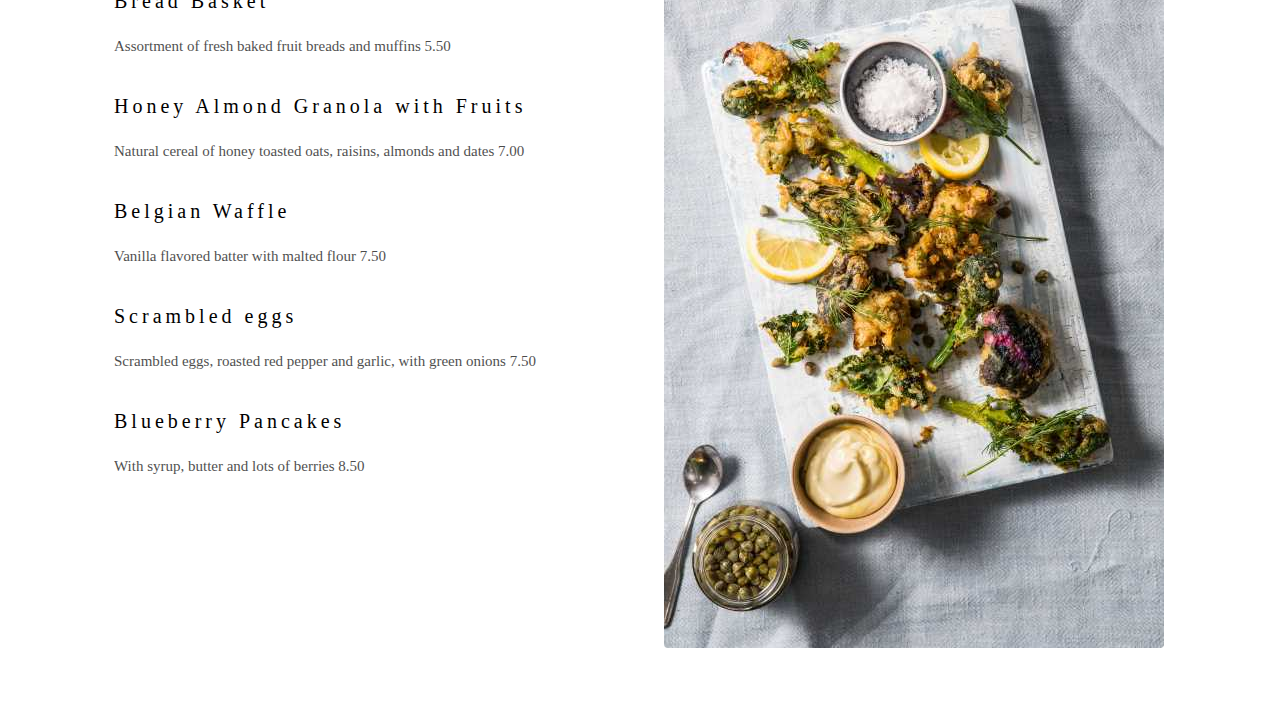
==== commit 6ec79c16: "Add files via upload" ====
--- a/index.html
+++ b/index.html
@@ -1,179 +1,85 @@
 <!DOCTYPE html>
-<html lang="vi">
-    <head>
-        <title>Blog Sói Cô Đơn</title>
-        <meta charset="utf-8">
-        <meta name="description" content="blog cá nhân">
-        <link rel="stylesheet" href="assets/css/style.css">
-    </head>
-
-    <body>
-        <img src="assets/image/nghi-nguoc-lai-va-lam-khac-di.jpg" alt="Hình ảnh sách" width="1511" height="343">
-        <h1 title="Tác giả: Paul Arden">Nghĩ ngược lại và làm khác đi</h1>
-        <hr>
-        <div id="flex_container">
-            <div id="flex_left">
-                <div id="flex_item">
-                    <ol type="1" start="1">
-                        <div id="flex_item1">
-                            <h2><li><p>Tầm cao của những thứ không hợp thời</p></li></h2>
-                            <hr>
-                            <p class="content"> 
-                                Những người đam mê thời trang thường chạy theo xu hướng do các nhà thiết kế khởi xướng nhưng chính các nhà thiết kế lại thường làm những điều rất trái ngược với những gì được xem là thời trang.
-                                Họ tạo ra những thứ quê mùa, lỗi thời, ngược đời.
-                                Các ý tưởng khác biệt được tạo ra bởi những người lập dị. Bằng bản năng hoặc hiểu biết sâu sắc, những người này ý thức được giá trị của sự khác biệt và nhận ra nơi an toàn nhất cũng chính là nơi nguy hiểm nhất.
-                            </p>
-                            <hr>
-                        </div>
-                        <div id="flex_item2">
-                            <h2><li><p>Tưởng tượng</p></li></h2>
-                            <hr>
-                            <p class="content">
-                                Mọi người đều muốn một cuộc sống thú vị nhưng hầu hết lại lo sợ phải đương đầu với khó khăn.
-                                Vì vậy, họ chọn lựa sự dễ dàng cho một cuộc sống lý thú.
-                                Họ sống cuộc sống đầy hào hứng của mình thông qua những người khác.
-                                Bằng cách tự đưa mình vào hàng ngũ của những người nổi tiếng dám nghĩ dám làm, họ thừa hưởng chút hào quang ít ỏi. Họ tưởng tượng mình giống như một John Lennon, Ernest Hemingway, George Best, Liam Gallagher, Lenny Bruce, Janis Joplin, Damien Hirst, Andy Warhol, v.v...
-                                Điều khác biệt chính là, khi phải đối mặt với một vấn đề, những nhân vật có tư tưởng nổi loạn nêu trên đã chọn lựa một quyết định táo bạo, vì mặc dù không biết những quyết định kiểu này sẽ đưa họ đến đâu, nhưng họ lại biết chắc rằng một quyết định an toàn sẽ luôn ẩn chứa nguy cơ.
-                            </p>
-                            <hr>
-                        </div>
-                        <div id="flex_item3">
-                            <h2><li><p>Thà tiếc nuối những việc ðã làm còn hơn hối tiếc việc chưa từng làm</p></li></h2>
-                            <hr>
-                            <p class="content"> 
-                                Nhiều người đến độ tuổi 40 mới nhận ra mình đã bỏ lỡ nhiều thứ trong đời.
-                                Trong nhiều trường hợp, mọi thứ thuận lợi đã đến với họ, ngoại trừ khi phải đối mặt với một thử thách để nắm bắt ước mơ của mình, họ đã không đủ can đảm dấn thân.
-                                Sẽ chẳng có ai lấy đi một phần cơ thể của bạn hay chiếc xe của bạn hoặc tống bạn vào tù nếu bạn thất bại.
-                                Ngay cả khi muốn cẩn trọng và đảm bảo an toàn, chúng ta cũng nên ngừng lại giây lát để mường tượng xem mình có thể bỏ lỡ điều gì.
-                            </p>
-                            <hr>
-                        </div>
-                        <div id="flex_item4">
-                            <h2><li><p>Quyết định quyết định quyết định</p></li></h2>
-                            <hr>
-                            <p class="content">
-                                Khi nhìn lại sẽ có những thứ bạn cảm thấy hối tiếc.
-                                Bạn nghĩ mình đã quyết định sai lầm.
-                                Sai rồi.
-                                Bạn đã có một quyết định đúng đắn.
-                                Cuộc sống là những chuỗi quyết định.
-                                Con người bạn trở thành ra sao là do chính bạn lựa chọn.
-                            </p>
-                            <hr>
-                        </div>
-                        <div id="flex_item5">
-                            <h2><li><p>Cái nôi của tính liều lĩnh</p></li></h2>
-                            <hr>
-                            <p class="content">
-                                Khi còn trẻ, ta sẽ nhảy xuống hồ bất luận ta có biết bơi hay không.
-                                Ta không biết sợ.
-                                Hoặc ta bơi được hoặc ta chết đuối.
-                                Trước tuổi 30, nhiều thứ quan trọng xảy đến và định hình phần còn lại của cuộc đời ta.
-                                Trước tiên:
-                                Ta bắt đầu nhận thức được bản thân và có suy nghĩ của riêng mình. Rồi ta trở nên lý trí hơn.
-                                Sau đó:
-                                Khi trở nên lý trí và trưởng thành hơn, ta bắt đầu suy nghĩ theo cách của người lớn hơn.
-                                Ta bắt đầu trưởng thành.
-                                Sự liều lĩnh và mạo hiểm không tương thích với tuổi tác.
-                                Mạo hiểm trở thành điều gì đó cần phải được cân nhắc kỹ lưỡng.
-                            </p>
-                            <hr>
-                        </div>
-                        <div id="flex_item6">
-                            <h2><li><p>Mọi người đều cần một trong những điều sau</p></li></h2>
-                            <hr>
-                            <p class="content">
-                                Nếu muốn biết cuộc đời mình sẽ ra sao, bạn chỉ cần biết mình đang hướng về đâu.
-                                Vươn tới những vì sao: Nếu đây là mức tham vọng của bạn, hãy gắng đặt mục tiêu cao hơn.                                
-                                Cứ làm đi rồi điều chỉnh trong khi thực hiện.                              
-                                Yêu cầu người khác phê bình mình.                                
-                                Nhận trách nhiệm về mình.                               
-                                Nếu bạn muốn được quan tâm, hãy học cách quan tâm đến người khác.                               
-                                Hướng tới mục tiêu.                                                                
-                            </p>
-                            <hr>
-                        </div>
-                        <div id="flex_item7">
-                            <h2><li><p>Thế nào là một ý tưởng hay? Và thế nào là một ý tưởng tồi?</p></li></h2>
-                            <hr>
-                            <p class="content">
-                                Ý tưởng hay:
-                                Một ý tưởng hay là một ý tưởng được thực hiện.
-                                Nếu không, nó không được coi là một ý tưởng hay.
-                                Ý tưởng tồi:
-                                Ý tưởng chỉ là vấn đề về mặt thị hiếu.
-                                Một ý tưởng hay đối với người này có thể là ý tưởng tồi hay nhàm chán đối với người khác.
-                                Một ý tưởng hay là một giải pháp thông minh để giải quyết một vấn đề, là một giải pháp tôi chưa từng thấy trước đó.
-                                Nhưng nếu một ý tưởng không được thực hiện và sử dụng như một giải pháp để giải quyết vấn đề, nó sẽ chẳng có giá trị.
-                                Nó trở thành “không có ý tưởng”.
-                                Trở thành vô dụng khi chỉ nằm trong ngăn kéo.
-                                Thà đó là một ý tưởng tồi còn hơn là một ý tưởng không mang lại một lợi ích gì, bởi như vậy nó hoàn toàn là một sự lãng phí về diện tích.
-                                Các ý tưởng cần được áp dụng trước khi nó được ghi nhận là những ý tưởng hay.
-                                Ngay cả một ý tưởng tồi được thực hiện cũng vẫn tốt hơn một ý tưởng hay nhưng lại bị xếp xó để đó.
-                                Một ý tưởng càng được sử dụng lâu dài thì nó càng được xem là một ý tưởng hay.
-                                Đó là lý do bánh xe lại được cho là ý tưởng hay nhất mọi thời đại.
-                            </p>
-                            <hr>
-                        </div>
-                        <div id="flex_item8">
-                            <h2><li><p>Không phải lúc nào có nhiều ý tưởng cũng tốt</p></li></h2>
-                            <hr>
-                            <p class="content">
-                                Một số người có tài năng sáng tạo ra các ý tưởng. Nhưng với những người không sở hữu khả năng này thì nó thật sự là một cuộc vật lộn.
-                                Kỳ lạ ở chỗ những người phải vật lộn cực nhọc nhất lại thường chính là những người trở nên thành công nhất.
-                                Có quá nhiều ý tưởng không phải lúc nào cũng tốt.
-                                Sẽ quá dễ dàng để đi từ ý tưởng này đến ý tưởng khác.
-                                Nếu không có nhiều ý tưởng, bạn buộc phải khiến những ý tưởng mình có trở nên hữu ích.                                
-                            </p>
-                            <hr>
-                        </div>
-                        <div id="flex_item9">
-                            <h2><li><p>Đánh cắp</p></li></h2>
-                            <hr>
-                            <p class="content">
-                                Hãy đánh cắp bất cứ nguồn nào truyền cảm hứng cho bạn hoặc làm phong phú thêm trí tưởng tượng của bạn.
-                                Hãy nghiền ngẫm những bộ phim, bản nhạc, cuốn sách, tranh vẽ, thơ ca, hình chụp, cuộc trò chuyện, giấc mơ, cây cỏ, kiến trúc, biển báo trên đường phố, đám mây, ánh sáng và bóng râm.
-                                Hãy chỉ lựa chọn đánh cắp lấy những thứ tác động trực tiếp đến tâm hồn của bạn. Nếu làm vậy, tác phẩm của bạn sẽ thật sự là của chính bạn.
-                                Sự chân thật và của riêng là vô giá.
-                                Bởi nguồn gốc đâu có hiện hữu.
-                                Đừng bận tâm đến chuyện phải che giấu việc bạn trộm cắp - hãy tán thưởng điều đó nếu bạn thích ý tưởng đó.
-                                Với một người có óc sáng tạo đang bắt đầu con đường sự nghiệp, hãy cố gắng đừng nghĩ về phim ảnh, truyền thông hay bất cứ thứ gì khác.
-                                Thay vào đó, hãy nghĩ đến tiền. Đó là lời khuyên chân thành.
-                            </p>
-                            <hr>
-                        </div>
-                        <div id="flex_item10">
-                            <h2><li><p>Hãy tiến bước</p></li></h2>
-                            <hr>
-                            <p class="content">
-                                Nếu bạn không đủ điều kiện về bằng cấp hay không đủ tiền đóng học phí để học đại học, hãy cứ tiến bước.
-                                Nếu bạn muốn làm một công việc mà họ sẽ không nhận bạn vào làm, hãy cứ tiến bước.
-                                Hãy cứ đến lớp nghe các bài giảng, hãy cứ chạy những việc vặt, hãy trở thành một người có ích. Hãy để mọi người biết đến bạn.
-                                Cuối cùng, họ cũng sẽ chấp nhận bạn, bởi bạn là một thành viên trong cộng đồng của họ.
-                                Họ sẽ không chỉ tôn trọng mà còn yêu thích bạn vì sự bền chí của bạn.
-                                Điều đó có thể cần thời gian, nhưng rồi bạn sẽ được đạt được thành tựu mà không bỏ công vô ích.
-                                Thế giới chính là những gì bạn nghĩ về nó. Vì vậy, hãy nghĩ về nó theo cách khác đi và cuộc sống của bạn sẽ thay đổi.
-                            </p>
-                            <hr>
-                        </div>
-                    </ol>
+<html lang="en">
+<head>
+    <meta charset="UTF-8">
+    <meta http-equiv="X-UA-Compatible" content="IE=edge">
+    <meta name="viewport" content="width=device-width, initial-scale=1.0">
+    <title>Document</title>
+    <link rel="stylesheet" href="assets/css/style.css">
+</head>
+<body>
+    <div id="main">
+        <div id="header">
+            <ul id="nav">
+                <div class="pull-left ml-8">
+                    <li><a class="pull-left" href="">Gourmet au Catering</a></li>
+                </div>
+                <div class="pull-right mr-8">
+                    <li><a href="">About</a></li>
+                    <li><a href="">Menu</a></li>
+                    <li><a href="">Contact</a></li>
+                </div>
+            </ul>
+        </div>
+        <div id="header-img">
+            <div class="header-container">
+                <h1 class="heading-content">Le Catering</h1>
+            </div>
+        </div>
+        <div id="content-about">
+            <div class="content-section">
+                <div class="section-img">
+                    <img src="/assets/image/about.jpg" alt="">
+                </div>
+                <div class="section-content">
+                    <h1 class="section-heading mt-10">About Catering</h1>
+                    <h5 class="sub-heading">Tradition since 1889</h5>
+                    <p class="about-content">
+                        The Catering was founded in blabla by Mr. Smith in lorem ipsum dolor sit amet, consectetur adipiscing elit consectetur adipiscing elit, sed do eiusmod tempor incididunt ut labore et dolore magna aliqua. Ut enim ad minim veniam, quis nostrud exercitation ullamco laboris nisi ut aliquip ex ea commodo consequat. Duis aute iruredolor in reprehenderit in voluptate velit esse cillum dolore eu fugiat nulla pariatur.We only use seasonal ingredients.
+                    </p>
+                    <p class="sub-content">
+                        Excepteur sint occaecat cupidatat non proident, sunt in culpa qui officia deserunt mollit anim id est laborum consectetur adipiscing elit, sed do eiusmod temporincididunt ut labore et dolore magna aliqua. Ut enim ad minim veniam, quis nostrud exercitation ullamco laboris nisi ut aliquip ex ea commodo consequat.
+                    </p>
+                </div>
+                <hr />
+            </div>
+        </div>
+        <div id="content-menu">
+            <div class="content-section">
+                <div class="section-content">
+                    <h1 class="section-heading mt-10">Our Menu</h1>
+                    <div class="menu-items">
+                        <h4 class="dish-heading">Bread Basket</h4>
+                        <p class="dish-sub-heading">Assortment of fresh baked fruit breads and muffins 5.50</p>
+                    </div>
+                    <div class="menu-items">
+                        <h4 class="dish-heading">Honey Almond Granola with Fruits</h4>
+                        <p class="dish-sub-heading">Natural cereal of honey toasted oats, raisins, almonds and dates 7.00</p>
+                    </div>
+                    <div class="menu-items">
+                        <h4 class="dish-heading">Belgian Waffle</h4>
+                        <p class="dish-sub-heading">Vanilla flavored batter with malted flour 7.50</p>
+                    </div>
+                    <div class="menu-items">
+                        <h4 class="dish-heading">Scrambled eggs</h4>
+                        <p class="dish-sub-heading">Scrambled eggs, roasted red pepper and garlic, with green onions 7.50</p>
+                    </div>
+                    <div class="menu-items">
+                        <h4 class="dish-heading">Blueberry Pancakes</h4>
+                        <p class="dish-sub-heading">With syrup, butter and lots of berries 8.50</p>
+                    </div>
+                </div>
+                <div class="section-img">
+                    <img src="/assets/image/menu.jpg" alt="">
                 </div>
             </div>
-            <div id="flex_right">
-                <h2 id="ds">Danh sách:</h2>
-                <ul type="none">
-                    <a href="#flex_item1">Tầm cao của những thứ không hợp thời</a> <br>
-                    <a href="#flex_item2">Tưởng tượng</a> <br>
-                    <a href="#flex_item3">Thà tiếc nuối những việc ðã làm còn hơn hối tiếc việc chưa từng làm</a> <br>
-                    <a href="#flex_item4">Quyết định quyết định quyết định</a> <br>
-                    <a href="#flex_item5">Cái nôi của tính liều lĩnh</a> <br>
-                    <a href="#flex_item6">Mọi người đều cần một trong những điều sau</a> <br>
-                    <a href="#flex_item7">Thế nào là một ý tưởng hay? Và thế nào là một ý tưởng tồi?</a> <br>
-                    <a href="#flex_item8">Không phải lúc nào có nhiều ý tưởng cũng tốt</a> <br>
-                    <a href="#flex_item9">Đánh cắp</a> <br>
-                    <a href="#flex_item10">Hãy tiến bước</a> <br>
-                </ul>
-            </div>
         </div>
-    </body>
+        <div id="contact">
+
+        </div>
+        <div id="footer">
+
+        </div>
+    </div>
+</body>
 </html>--- a/assets/css/style.css
+++ b/assets/css/style.css
@@ -1,30 +1,156 @@
-h1 {
-    color: blue;
-    padding: 10px 20px;
-    text-align: center;
+* {
+    margin: 0;
+    padding: 0;
+    box-sizing: border-box;
 }
 
-#ds {
-    padding: 10px 20px 0px 20px;
+html {
+    font-family: Georgia, 'Times New Roman', Times, serif;
 }
 
-#flex_container {
-    display: flex;
-    flex: nowrap;
+.ml-8 {
+    margin-left: 8px !important; 
 }
 
-#flex_left {
-    flex: 70%;
-    background-color: #f1f1f1;
+.mr-8 {
+    margin-right: 8px !important;
 }
 
-#flex_right {
-    flex: 30%;
-}
-a {
-    margin: 0;
+.mt-10 {
+    margin-top: 10px !important;
 }
 
-.content {
-    padding: 10px 56px 10px 0px;
-}+.pull-left {
+    float: left;
+}
+
+.pull-right {
+    float: right;
+}
+
+#header {
+    position: fixed;
+    top: 0;
+    right: 0;
+    left: 0;
+    bottom: 0;
+    z-index: 1;
+    height: 54.5px;
+    box-shadow: 0px 0px 10px rgba(0, 0, 0, 0.6);
+    background-color: #fff;
+}
+
+#nav li {
+    display: inline-block;
+}
+
+#nav li:hover a {
+    background-color: #ddd;
+    color: #000;
+}
+
+#nav li a {
+    text-decoration: none;
+    color: #000;
+    padding: 10px 16px;
+    margin: 8px 0px;
+    display: block;
+    letter-spacing: 3px;
+}
+
+#header-img {
+    position: relative;
+    padding-top: 50%;
+    background: url('/assets/image/hamburger.jpg') top center / cover no-repeat;
+}
+
+#header-img .header-container {
+    padding: 12px 24px;
+    position: absolute;
+    bottom: 20px;
+}
+
+#header-img .heading-content {
+    font-family: Playfair Display;
+    font-size: 36px;
+    opacity: 0.6;
+    letter-spacing: 4px;
+    font-weight: 500;
+}
+
+#content-about, #content-menu {
+    display: flex;
+    justify-content: center;
+}
+
+.content-section {
+    display: flex;
+    margin: 76px 0px;
+    width: 1100px;
+}
+
+.section-img {
+    flex: 1;
+    padding: 0px 24px;
+}
+
+.section-img img {
+    border-radius: 4px;
+    max-width: 100%;
+    height: auto;
+}
+
+.section-content {
+    flex: 1;
+    padding: 0px 24px;
+}
+
+.section-heading {
+    text-align: center;
+    font-weight: 500;
+    letter-spacing: 4px;
+    font-size: 36px;
+}
+
+#content-about .sub-heading {
+    text-align: center;
+    margin-top: 55px;
+    font-size: 18px;
+    font-weight: 500;
+    letter-spacing: 2px;
+}
+
+#content-about .about-content {
+    margin-top: 28px;
+    line-height: 1.4;
+}
+
+#content-about .sub-content {
+    margin-top: 20px;
+    opacity: 0.7;
+    line-height: 1.4;
+}
+
+#content-menu .menu-items {
+    margin-top: 40px;
+}
+
+.dish-heading {
+    font-size: 20px;
+    font-weight: 500;
+    letter-spacing: 4px;
+}
+
+.dish-sub-heading {
+    margin-top: 25px;
+    font-size: 15px;
+    opacity: 0.7;
+}
+
+#contact {
+
+}
+
+#footer {
+
+}
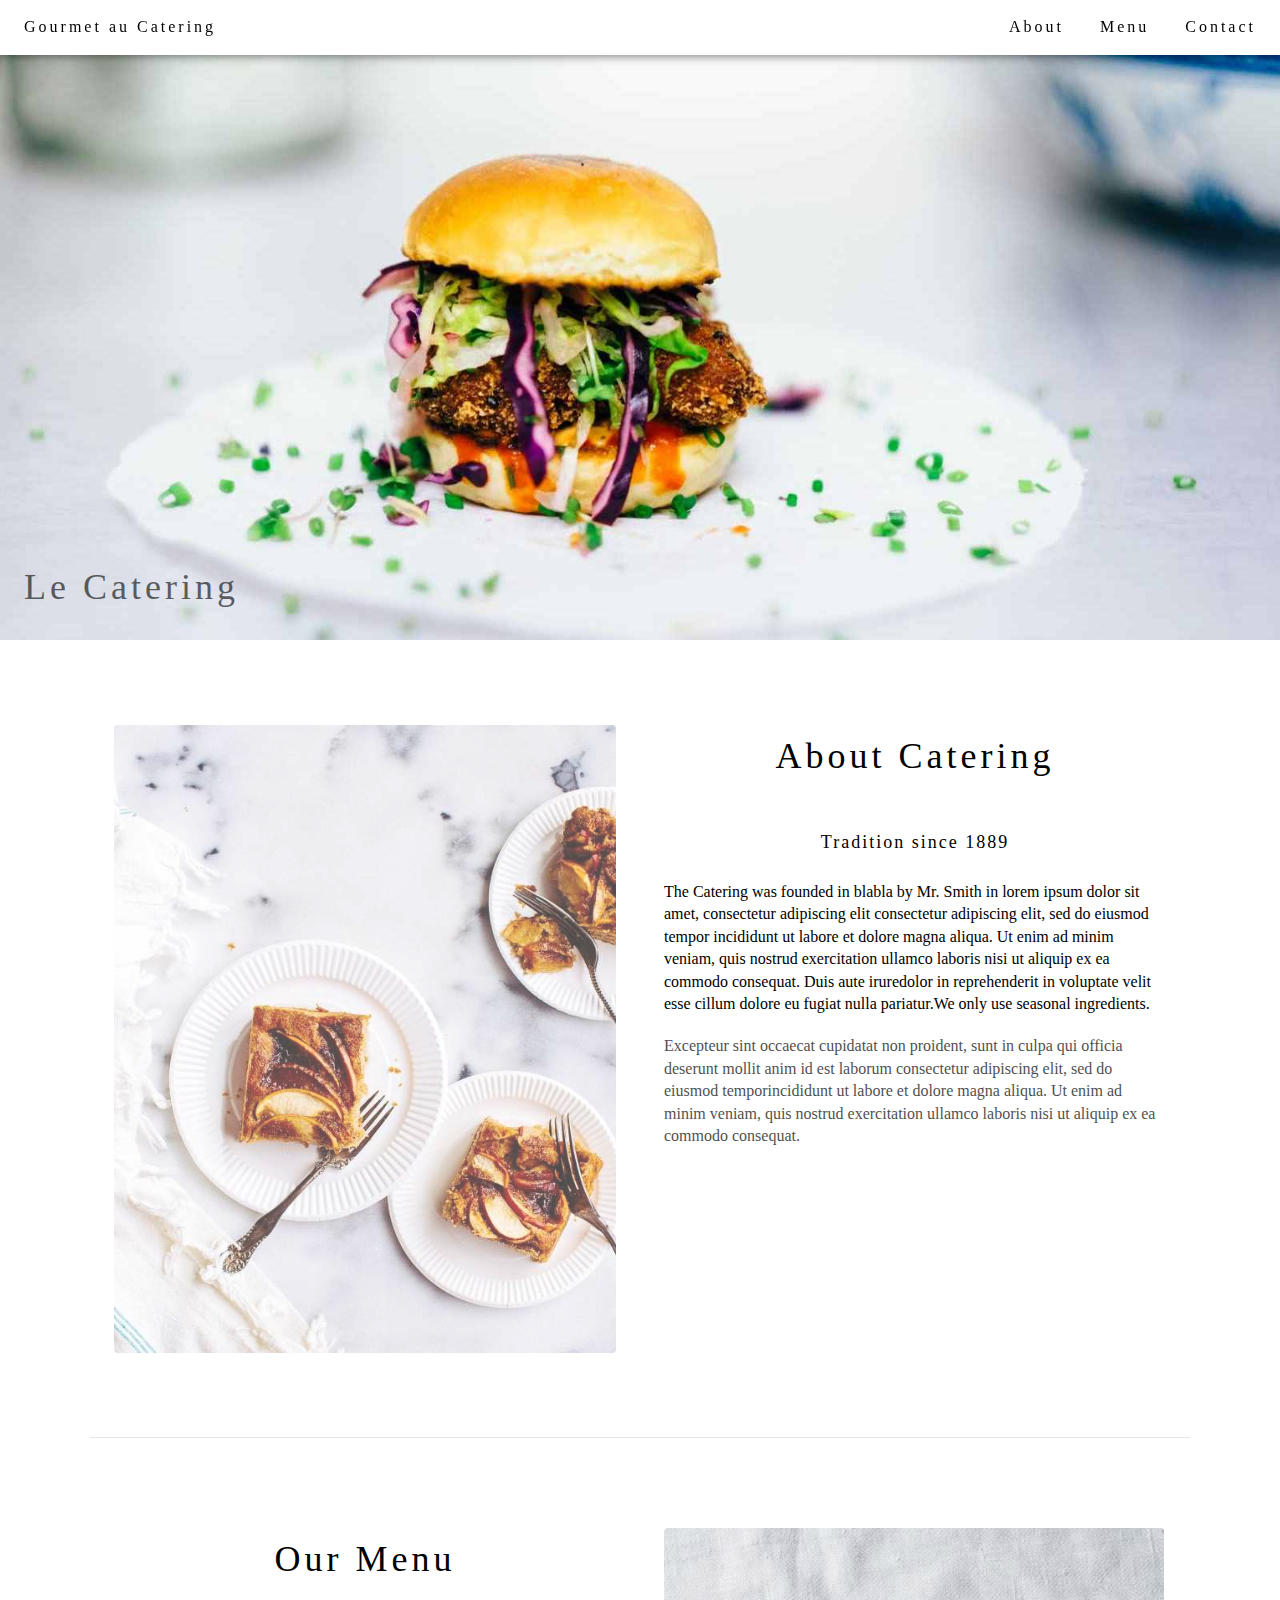
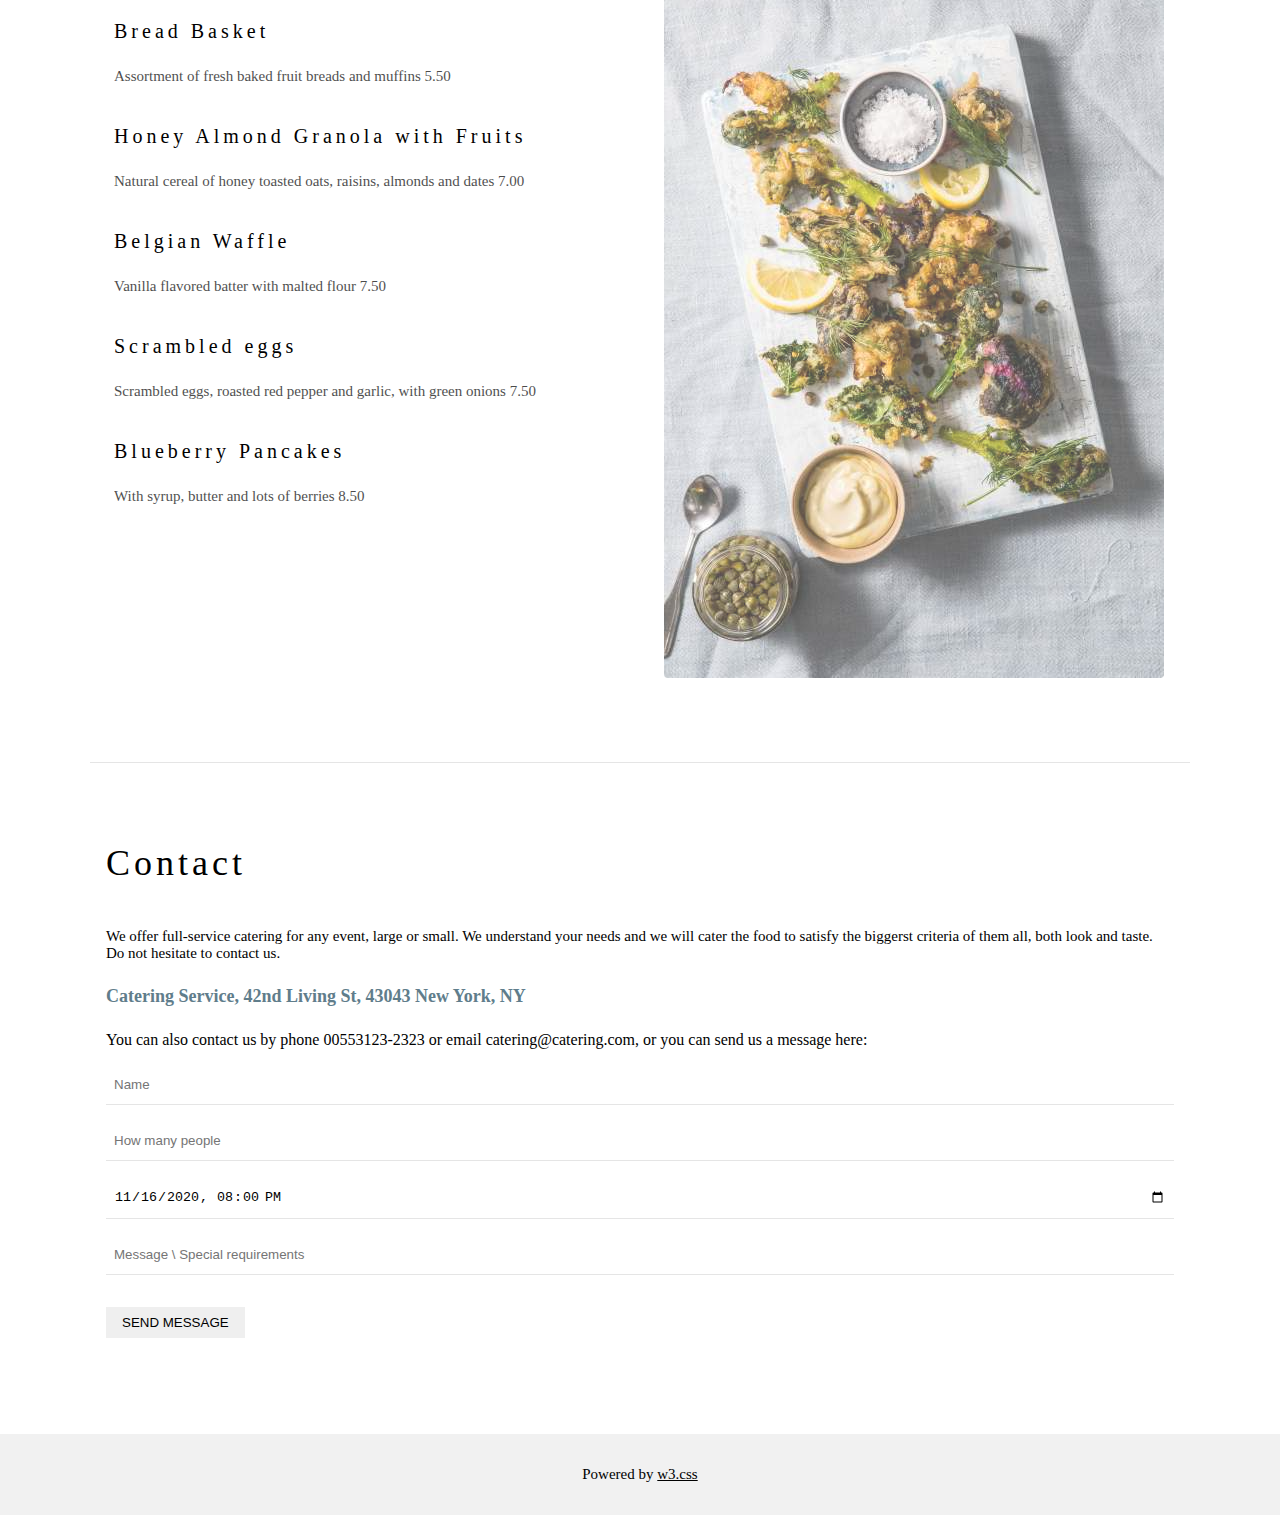
==== commit 502757af: "Add files via upload" ====
--- a/index.html
+++ b/index.html
@@ -6,18 +6,19 @@
     <meta name="viewport" content="width=device-width, initial-scale=1.0">
     <title>Document</title>
     <link rel="stylesheet" href="assets/css/style.css">
+    <link rel="stylesheet" href="assets/css/responsive.css">
 </head>
 <body>
     <div id="main">
         <div id="header">
             <ul id="nav">
                 <div class="pull-left ml-8">
-                    <li><a class="pull-left" href="">Gourmet au Catering</a></li>
+                    <li><a class="pull-left" href="#">Gourmet au Catering</a></li>
                 </div>
-                <div class="pull-right mr-8">
-                    <li><a href="">About</a></li>
-                    <li><a href="">Menu</a></li>
-                    <li><a href="">Contact</a></li>
+                <div class="pull-right mr-8 mobile-hide">
+                    <li><a href="#content-about">About</a></li>
+                    <li><a href="#content-menu">Menu</a></li>
+                    <li><a href="#contact">Contact</a></li>
                 </div>
             </ul>
         </div>
@@ -32,8 +33,8 @@
                     <img src="/assets/image/about.jpg" alt="">
                 </div>
                 <div class="section-content">
-                    <h1 class="section-heading mt-10">About Catering</h1>
-                    <h5 class="sub-heading">Tradition since 1889</h5>
+                    <h1 class="section-heading text-center mt-10">About Catering</h1>
+                    <h5 class="sub-heading text-center">Tradition since 1889</h5>
                     <p class="about-content">
                         The Catering was founded in blabla by Mr. Smith in lorem ipsum dolor sit amet, consectetur adipiscing elit consectetur adipiscing elit, sed do eiusmod tempor incididunt ut labore et dolore magna aliqua. Ut enim ad minim veniam, quis nostrud exercitation ullamco laboris nisi ut aliquip ex ea commodo consequat. Duis aute iruredolor in reprehenderit in voluptate velit esse cillum dolore eu fugiat nulla pariatur.We only use seasonal ingredients.
                     </p>
@@ -41,13 +42,12 @@
                         Excepteur sint occaecat cupidatat non proident, sunt in culpa qui officia deserunt mollit anim id est laborum consectetur adipiscing elit, sed do eiusmod temporincididunt ut labore et dolore magna aliqua. Ut enim ad minim veniam, quis nostrud exercitation ullamco laboris nisi ut aliquip ex ea commodo consequat.
                     </p>
                 </div>
-                <hr />
             </div>
         </div>
         <div id="content-menu">
             <div class="content-section">
                 <div class="section-content">
-                    <h1 class="section-heading mt-10">Our Menu</h1>
+                    <h1 class="section-heading text-center mt-10">Our Menu</h1>
                     <div class="menu-items">
                         <h4 class="dish-heading">Bread Basket</h4>
                         <p class="dish-sub-heading">Assortment of fresh baked fruit breads and muffins 5.50</p>
@@ -75,10 +75,22 @@
             </div>
         </div>
         <div id="contact">
-
+            <div class="contact-container">
+                <h1 class="section-heading mt-10">Contact</h1>
+                <p class="contact-content">We offer full-service catering for any event, large or small. We understand your needs and we will cater the food to satisfy the biggerst criteria of them all, both look and taste. Do not hesitate to contact us.</p>
+                <p class="contact-address">Catering Service, 42nd Living St, 43043 New York, NY</p>
+                <p class="contact-main">You can also contact us by phone 00553123-2323 or email catering@catering.com, or you can send us a message here:</p>
+                <form action="">
+                    <input type="text" name="" id="" required placeholder="Name" class="form-control">
+                    <input type="text" name="" id="" required placeholder="How many people" class="form-control">
+                    <input type="datetime-local" name="" id="" value="2020-11-16T20:00" class="form-control">
+                    <input type="text" name="" id="" required placeholder="Message \ Special requirements" class="form-control">
+                    <button type="submit" class="contact-btn">SEND MESSAGE</button>
+                </form>
+            </div>
         </div>
         <div id="footer">
-
+            <p class="text-center">Powered by <a class="footer-content" href="https://www.w3schools.com/">w3.css</a></p>
         </div>
     </div>
 </body>
--- a/assets/css/style.css
+++ b/assets/css/style.css
@@ -12,6 +12,10 @@
     margin-left: 8px !important; 
 }
 
+.ml-16 {
+    margin-left: 16px !important;
+}
+
 .mr-8 {
     margin-right: 8px !important;
 }
@@ -26,6 +30,10 @@
 
 .pull-right {
     float: right;
+}
+
+.text-center {
+    text-align: center !important;
 }
 
 #header {
@@ -84,14 +92,17 @@
 }
 
 .content-section {
+    padding: 80px 0px;
     display: flex;
-    margin: 76px 0px;
+    margin: 5px 0px;
     width: 1100px;
+    border-bottom: 1px solid rgba(0, 0, 0, 0.1);
 }
 
 .section-img {
     flex: 1;
     padding: 0px 24px;
+    opacity: 0.7;
 }
 
 .section-img img {
@@ -106,14 +117,12 @@
 }
 
 .section-heading {
-    text-align: center;
     font-weight: 500;
     letter-spacing: 4px;
     font-size: 36px;
 }
 
 #content-about .sub-heading {
-    text-align: center;
     margin-top: 55px;
     font-size: 18px;
     font-weight: 500;
@@ -148,9 +157,58 @@
 }
 
 #contact {
-
+    display: flex;
+    justify-content: center;
+    font-family: Georgia, 'Times New Roman', Times, serif;
+}
+
+#contact .contact-container {
+    width: 1100px;
+    padding: 64px 16px;
+}
+
+#contact .contact-content {
+    margin-top: 44px;
+    font-size: 15px;
+}
+
+#contact .contact-address {
+    margin: 24px 0px;
+    color: #607d8b;
+    font-size: 18px;
+    font-weight: bolder;
+}
+
+.form-control {
+    padding: 12px 8px;
+    width: 100%;
+    margin-top: 16px;
+    border: none;
+    border-bottom: 1px solid rgba(0, 0, 0, 0.1);
+}
+
+#contact .contact-btn {
+    border: none;
+    margin: 32px 0px;
+    padding: 8px 16px;
+    cursor: pointer;
+}
+
+#contact .contact-btn:hover {
+    background-color: rgba(0, 0, 0, 0.2)
 }
 
 #footer {
-
-}
+    padding: 32px 0px;
+    font-size: 15px;
+    background-color: #f1f1f1;
+}
+
+#footer .footer-content {
+    cursor: pointer;
+    color: #000;
+}
+
+#footer .footer-content:hover {
+    color: #4CAF50;
+}
--- a/assets/css/responsive.css
+++ b/assets/css/responsive.css
@@ -0,0 +1,43 @@
+@media (max-width: 1023px) {
+    #content-menu .content-section {
+        flex-direction: column;
+    }
+    
+    #content-menu .section-img {
+        margin-top: 37px;
+    }
+
+    #content-menu .section-img img {
+        width: 100%;
+        height: auto;
+    }
+}
+
+@media (min-width: 740px) and (max-width: 1023px) {
+    #content-about .sub-content {
+        display: none;
+    }
+}
+
+@media (max-width: 739px) {
+    #nav .mobile-hide {
+        display: none;
+    }
+
+    .header-container {
+        margin-bottom: -22px;
+    }
+
+    #content-about .content-section {
+        flex-direction: column;
+    }
+
+    #content-about .section-img {
+        display: none;
+    }
+
+    #header-img .heading-content {
+        font-size: 28px;
+        font-weight: 400;
+    }
+}